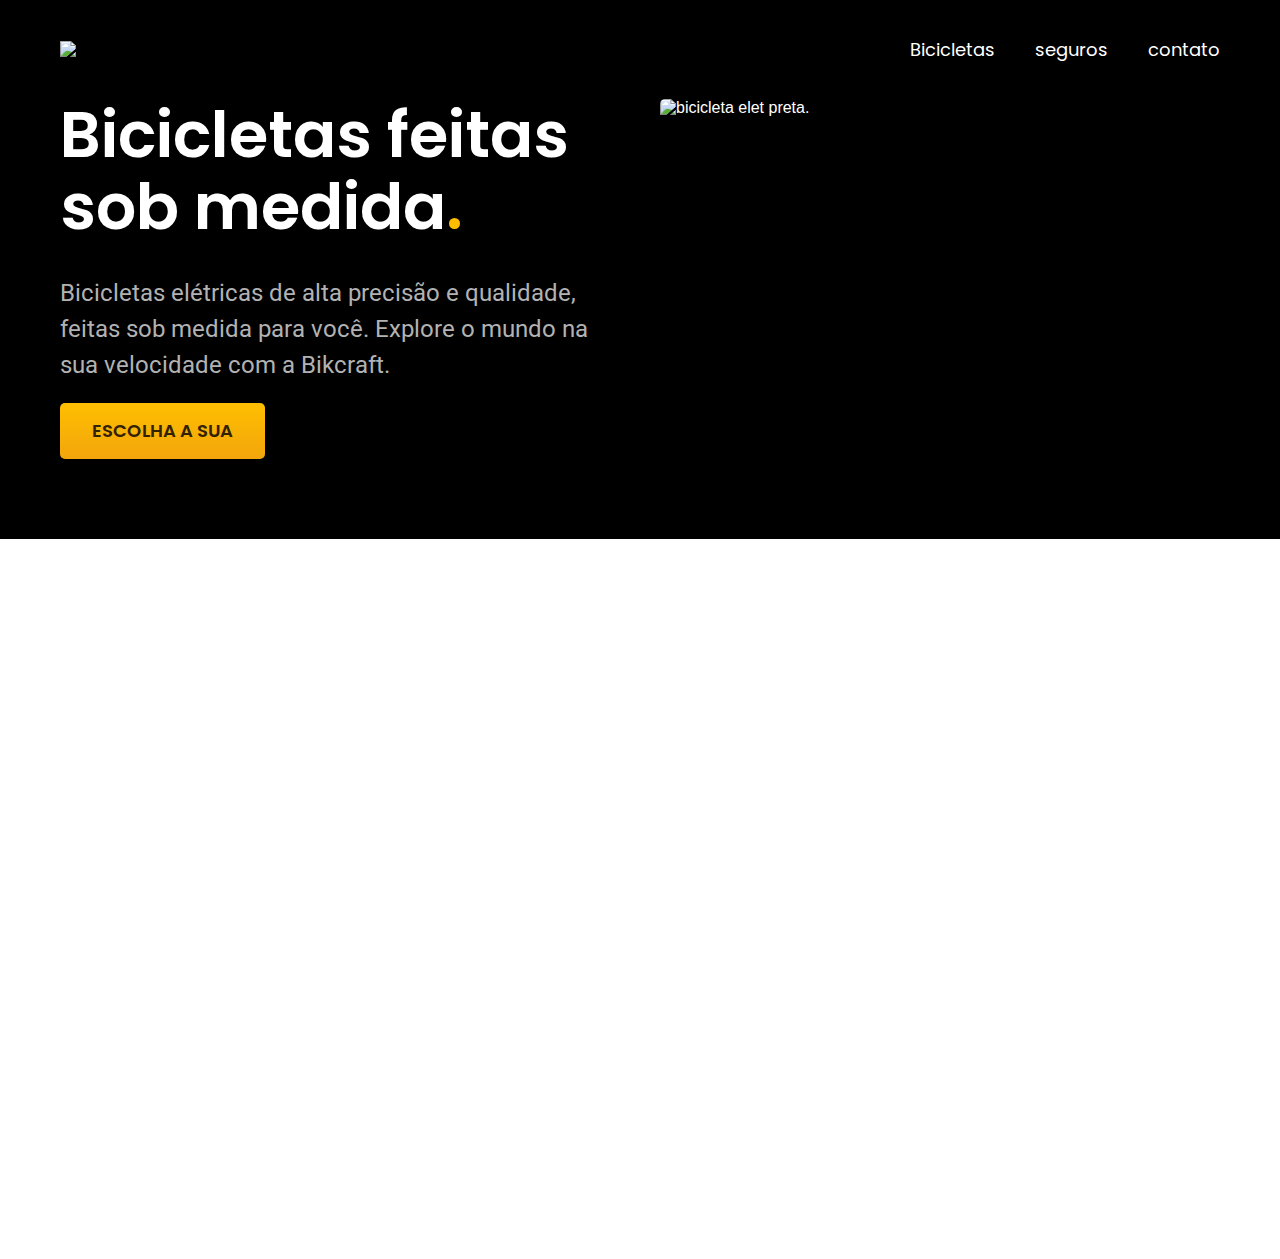
==== index.html @ 5430d137 "introducao-feita" ====
<!DOCTYPE html>
<html lang="pt-br">
    <head>
        <meta charset="UTF-8">
        <meta name="viewport" content="width=device-width, initial-scale=1.0">
        <title>Bikcraft - Bicicletas elétricas</title>
        <meta name="description" content="Bicicletas elétricas de alta precisão e qualidade,  feitas sob medida para o cliente. Explore o mundo na sua velocidade com a Bikcraft.">
        <link rel="stylesheet" href="./css/style.css">
        <link rel="preconnect" href="https://fonts.googleapis.com">
        <link rel="preconnect" href="https://fonts.gstatic.com" crossorigin>
        <link href="https://fonts.googleapis.com/css2?family=Poppins&family=Roboto:wght@500&display=swap" rel="stylesheet"> 
    </head>
    <body>
        <header class="header-bg">
            <div class="header">
                <a href="./">
                    <img src="./img/bikcraft.svg" alt="bikcraft">
                </a>
                <nav aria-label="primaria">
                <ul class="header-menu">
                    <li><a href="./bicicletas.html">Bicicletas</a></li>
                    <li><a href="./seguros.html">seguros</a></li>
                    <li><a href="./contato.html">contato</a></li>
                </ul>
            </nav>
            </div>
        </header>

        <main class="introducao-bg">
            <div class="introducao">
                <div class="introducao-conteudo">    
                    <h1>Bicicletas feitas sob medida<span>.</span></h1>
                    <p>Bicicletas elétricas de alta precisão e qualidade, feitas sob medida para você. Explore o mundo na sua velocidade com a Bikcraft.</p>
                    <a href="./bicicletas.html">Escolha a sua</a>
                </div>
                <div>
                    <img src="./img/fotos/introducao.jpg" alt="bicicleta elet preta.">
                </div>
            </div>

        </main>

    
    </body>
</html>
---- css/style.css ----
body{
    margin: 0px;
    font-family: Arial, Helvetica, sans-serif;
    padding-bottom: 600px;
}

h1, ul, p {
    margin: 0px;
}

ul{
    padding: 0px;
    list-style: none;
}

a{
    text-decoration: none;
    color: inherit;
}
img{
    max-width: 100%;
    display: block;
}


.header-bg{
    background-color: #000000;
}

.header{
    display: flex;
    flex-wrap: wrap;
    justify-content: space-between;
    align-items: center;
    box-sizing: border-box;
    padding: 20px;
    max-width: 1200px;
    margin-left: auto;
    margin-right: auto;
}

.header-menu{
    display: flex;
    gap: 40px;
    flex-wrap: wrap;

}

.header-menu a{
    color: #ffffff;
    padding: 16px 0px ;
    display: inline-block;
    font-size: 18px;
    position: relative;
    font-family: "Poppins";
    font-weight: 400;

}
.header-menu a:after{
    content: "";
    display: block;
    height: 2px;
    width: 0px;
    background: #ffffff;
    margin-top: 4px;
    transition: 0.3s;
    position: absolute;
}
.header-menu a:hover:after{
    width: 100%;
}

@media(max-width: 800px){
.header-menu{
    gap: 20px;
 }
.header-menu a{
    background: #111111;
    padding: 12px 16px;
    border-radius: 4px;
 }
 .header-menu a:hover{
    background: #2e2e2e; 
 }   
 .header-menu a:after{
    display: none;
 }
}

@media(max-width: 600px){
    .header-menu{
    gap: 12px;
    }
    .header-menu a{
     padding: 8px 12px;
     font-size: 14px;  
    }    
}

.introducao-bg{
    background: #000000;
    color: #ffffff;
    box-shadow: inset 0 -120px #ffffff;
}

.introducao{
    display: grid;
    grid-template-columns: 1fr 1fr;
    gap: 0px 40px;
    max-width: 1200px;
    box-sizing: border-box;
    padding-left: 20px;
    padding-right: 20px;
    margin-left: auto;
    margin-right: auto;
}

.introducao-conteudo{
    align-self: end;
    padding-bottom: 200px ;
}

.introducao img{
    width: 100%;
    height: 100%;
    object-fit: cover;
    border-radius: 5px;
}

.introducao h1{
    margin-bottom: 32px;
    font-size: 64px;
    line-height: 1.125;
    font-family: "Poppins";
    font-weight: 600;
}

.introducao h1 span{
    color: #ffbb00;
}

.introducao p{
    margin-bottom: 20px;
   font-size: 24px;
   line-height: 1.5;
   color: #b2b2b2;
   font-family: "Roboto";
    font-weight: 400;
}

.introducao a{
    padding: 16px 32px;
    background: linear-gradient(#ffbf00, #f2a50c);
    display: inline-block;
    border-radius: 5px;
    box-shadow: 0 1px 2px rgba(0, 0, 0, 0.1);
    text-transform: uppercase;
    color: #332200;
    font-size: 18px;
    line-height: 1.33;
    font-family: "Poppins";
    font-weight: 600;
}

.introducao a:hover{
    background: linear-gradient(#ffb60d, #e59317);
}

@media(max-width:600px){
    .introducao a{
        padding: 12px 16px;
        font-size: 16px;
    }
}

@media(max-width:1200px){
    .introducao h1{
        font-size: 48px;
    }
    .introducao p{
        font-size: 18px;
    }
}

@media(max-width: 800px){
    .introducao-bg{
        background: #111111;
        padding-top: 40px;
        box-shadow: inset 0 -60px #ffffff;
    }
    .introducao{
        grid-template-columns: 1fr;
        gap: 32px;
    }
    .introducao-conteudo{
        padding-bottom: 0px;
    }
    .introducao h1{
        font-size: 32px;
        margin-bottom: 16px;
    }
    .introducao img{
        height: 300px;
        width: 100%;
    }

}
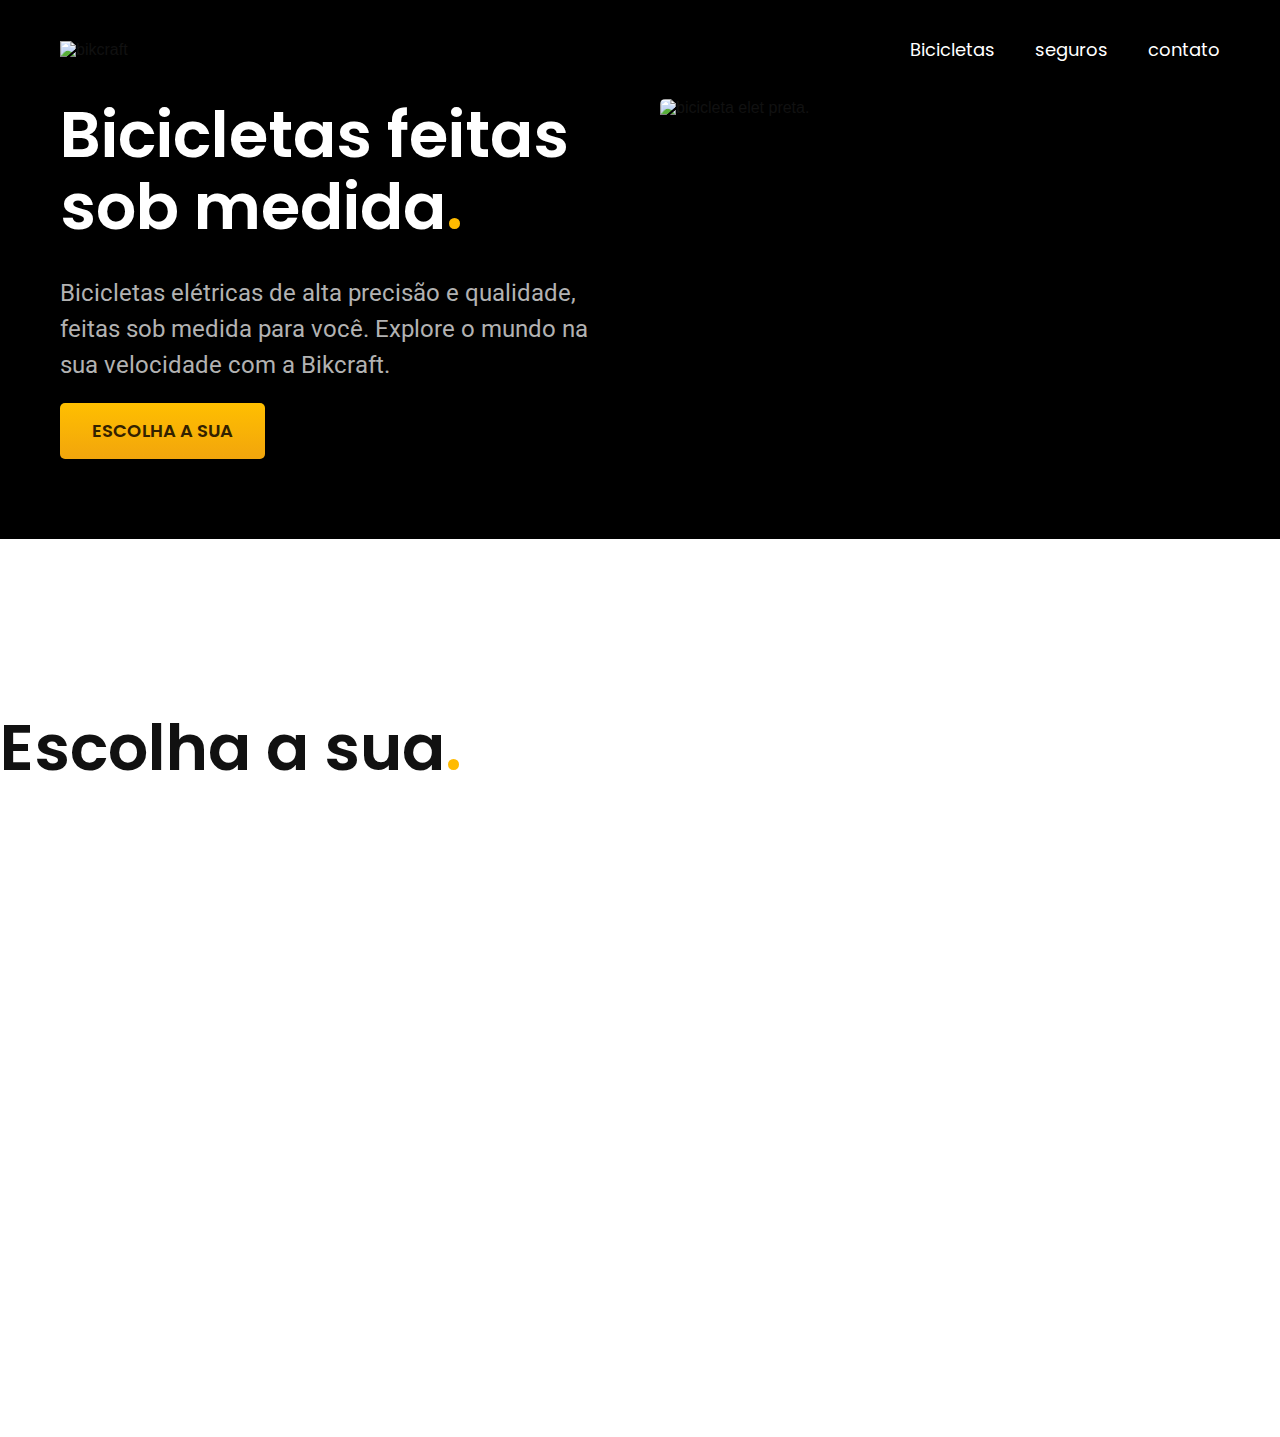
==== commit 0b822242: "atalhos para cores" ====
--- a/index.html
+++ b/index.html
@@ -17,7 +17,7 @@
                     <img src="./img/bikcraft.svg" alt="bikcraft">
                 </a>
                 <nav aria-label="primaria">
-                <ul class="header-menu">
+                <ul class="header-menu cor-0">
                     <li><a href="./bicicletas.html">Bicicletas</a></li>
                     <li><a href="./seguros.html">seguros</a></li>
                     <li><a href="./contato.html">contato</a></li>
@@ -29,9 +29,9 @@
         <main class="introducao-bg">
             <div class="introducao">
                 <div class="introducao-conteudo">    
-                    <h1>Bicicletas feitas sob medida<span>.</span></h1>
-                    <p>Bicicletas elétricas de alta precisão e qualidade, feitas sob medida para você. Explore o mundo na sua velocidade com a Bikcraft.</p>
-                    <a href="./bicicletas.html">Escolha a sua</a>
+                    <h1 class="texto-grande cor-0">Bicicletas feitas sob medida<span class="cor-p1">.</span></h1>
+                    <p class="texto-medio cor-5">Bicicletas elétricas de alta precisão e qualidade, feitas sob medida para você. Explore o mundo na sua velocidade com a Bikcraft.</p>
+                    <a class="botao" href="./bicicletas.html">Escolha a sua</a>
                 </div>
                 <div>
                     <img src="./img/fotos/introducao.jpg" alt="bicicleta elet preta.">
@@ -40,6 +40,6 @@
 
         </main>
 
-    
+    <h2 class="texto-grande">Escolha a sua<span class="cor-p1">.</span></h2>
     </body>
 </html>--- a/css/style.css
+++ b/css/style.css
@@ -1,208 +1,10 @@
-body{
-    margin: 0px;
-    font-family: Arial, Helvetica, sans-serif;
-    padding-bottom: 600px;
-}
-
-h1, ul, p {
-    margin: 0px;
-}
-
-ul{
-    padding: 0px;
-    list-style: none;
-}
-
-a{
-    text-decoration: none;
-    color: inherit;
-}
-img{
-    max-width: 100%;
-    display: block;
-}
+@import"./global/global.css";
+@import"./global/header.css";
+@import"./utilidades/tipografia.css";
+@import"./utilidades/cores.css";
+@import"./utilidades/componentes.css";
+@import"./home/introducao.css";
 
 
-.header-bg{
-    background-color: #000000;
-}
 
-.header{
-    display: flex;
-    flex-wrap: wrap;
-    justify-content: space-between;
-    align-items: center;
-    box-sizing: border-box;
-    padding: 20px;
-    max-width: 1200px;
-    margin-left: auto;
-    margin-right: auto;
-}
 
-.header-menu{
-    display: flex;
-    gap: 40px;
-    flex-wrap: wrap;
-
-}
-
-.header-menu a{
-    color: #ffffff;
-    padding: 16px 0px ;
-    display: inline-block;
-    font-size: 18px;
-    position: relative;
-    font-family: "Poppins";
-    font-weight: 400;
-
-}
-.header-menu a:after{
-    content: "";
-    display: block;
-    height: 2px;
-    width: 0px;
-    background: #ffffff;
-    margin-top: 4px;
-    transition: 0.3s;
-    position: absolute;
-}
-.header-menu a:hover:after{
-    width: 100%;
-}
-
-@media(max-width: 800px){
-.header-menu{
-    gap: 20px;
- }
-.header-menu a{
-    background: #111111;
-    padding: 12px 16px;
-    border-radius: 4px;
- }
- .header-menu a:hover{
-    background: #2e2e2e; 
- }   
- .header-menu a:after{
-    display: none;
- }
-}
-
-@media(max-width: 600px){
-    .header-menu{
-    gap: 12px;
-    }
-    .header-menu a{
-     padding: 8px 12px;
-     font-size: 14px;  
-    }    
-}
-
-.introducao-bg{
-    background: #000000;
-    color: #ffffff;
-    box-shadow: inset 0 -120px #ffffff;
-}
-
-.introducao{
-    display: grid;
-    grid-template-columns: 1fr 1fr;
-    gap: 0px 40px;
-    max-width: 1200px;
-    box-sizing: border-box;
-    padding-left: 20px;
-    padding-right: 20px;
-    margin-left: auto;
-    margin-right: auto;
-}
-
-.introducao-conteudo{
-    align-self: end;
-    padding-bottom: 200px ;
-}
-
-.introducao img{
-    width: 100%;
-    height: 100%;
-    object-fit: cover;
-    border-radius: 5px;
-}
-
-.introducao h1{
-    margin-bottom: 32px;
-    font-size: 64px;
-    line-height: 1.125;
-    font-family: "Poppins";
-    font-weight: 600;
-}
-
-.introducao h1 span{
-    color: #ffbb00;
-}
-
-.introducao p{
-    margin-bottom: 20px;
-   font-size: 24px;
-   line-height: 1.5;
-   color: #b2b2b2;
-   font-family: "Roboto";
-    font-weight: 400;
-}
-
-.introducao a{
-    padding: 16px 32px;
-    background: linear-gradient(#ffbf00, #f2a50c);
-    display: inline-block;
-    border-radius: 5px;
-    box-shadow: 0 1px 2px rgba(0, 0, 0, 0.1);
-    text-transform: uppercase;
-    color: #332200;
-    font-size: 18px;
-    line-height: 1.33;
-    font-family: "Poppins";
-    font-weight: 600;
-}
-
-.introducao a:hover{
-    background: linear-gradient(#ffb60d, #e59317);
-}
-
-@media(max-width:600px){
-    .introducao a{
-        padding: 12px 16px;
-        font-size: 16px;
-    }
-}
-
-@media(max-width:1200px){
-    .introducao h1{
-        font-size: 48px;
-    }
-    .introducao p{
-        font-size: 18px;
-    }
-}
-
-@media(max-width: 800px){
-    .introducao-bg{
-        background: #111111;
-        padding-top: 40px;
-        box-shadow: inset 0 -60px #ffffff;
-    }
-    .introducao{
-        grid-template-columns: 1fr;
-        gap: 32px;
-    }
-    .introducao-conteudo{
-        padding-bottom: 0px;
-    }
-    .introducao h1{
-        font-size: 32px;
-        margin-bottom: 16px;
-    }
-    .introducao img{
-        height: 300px;
-        width: 100%;
-    }
-
-}
-
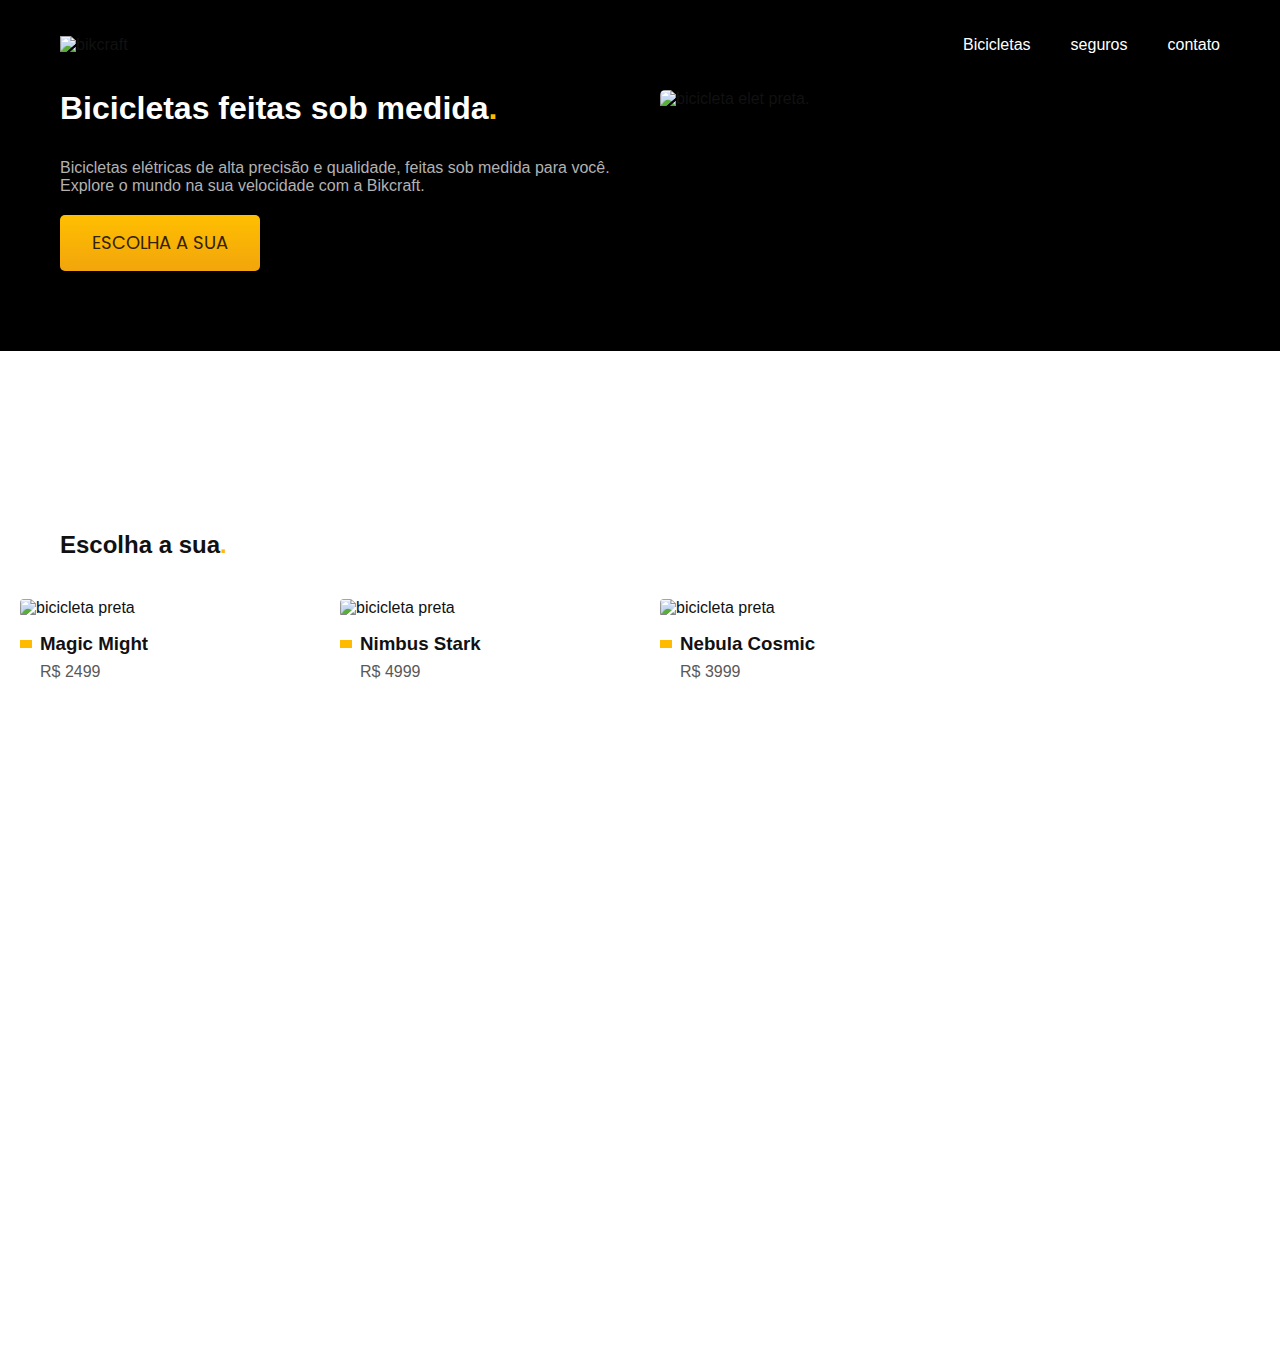
==== commit 6e78e5cb: "Bicicletas adicionadas" ====
--- a/index.html
+++ b/index.html
@@ -12,12 +12,12 @@
     </head>
     <body>
         <header class="header-bg">
-            <div class="header">
+            <div class="header container">
                 <a href="./">
                     <img src="./img/bikcraft.svg" alt="bikcraft">
                 </a>
                 <nav aria-label="primaria">
-                <ul class="header-menu cor-0">
+                <ul class="header-menu font-1-m cor-0">
                     <li><a href="./bicicletas.html">Bicicletas</a></li>
                     <li><a href="./seguros.html">seguros</a></li>
                     <li><a href="./contato.html">contato</a></li>
@@ -27,10 +27,10 @@
         </header>
 
         <main class="introducao-bg">
-            <div class="introducao">
+            <div class="introducao container">
                 <div class="introducao-conteudo">    
-                    <h1 class="texto-grande cor-0">Bicicletas feitas sob medida<span class="cor-p1">.</span></h1>
-                    <p class="texto-medio cor-5">Bicicletas elétricas de alta precisão e qualidade, feitas sob medida para você. Explore o mundo na sua velocidade com a Bikcraft.</p>
+                    <h1 class="font-1-xxl cor-0">Bicicletas feitas sob medida<span class="cor-p1">.</span></h1>
+                    <p class="font-2-l cor-5">Bicicletas elétricas de alta precisão e qualidade, feitas sob medida para você. Explore o mundo na sua velocidade com a Bikcraft.</p>
                     <a class="botao" href="./bicicletas.html">Escolha a sua</a>
                 </div>
                 <div>
@@ -39,7 +39,32 @@
             </div>
 
         </main>
+        <article class="bicicletas-lista">
+            <h2 class="container font-1-xxl">Escolha a sua<span class="cor-p1">.</span></h2>
 
-    <h2 class="texto-grande">Escolha a sua<span class="cor-p1">.</span></h2>
+            <ul>
+                <li>
+                   <a href="./bicicletas/magic.html">
+                        <img src="./img/bicicletas/magic-home.jpg" alt="bicicleta preta">
+                        <h3 class="font-1-xl">Magic Might</h3>
+                        <span class="font-2-m cor-8">R$ 2499</span>
+                    </a>
+                </li>
+                <li>
+                    <a href="./bicicletas/magic.html">
+                         <img src="./img/bicicletas/nimbus-home.jpg" alt="bicicleta preta">
+                         <h3 class="font-1-xl">Nimbus Stark</h3>
+                         <span class="font-2-m cor-8">R$ 4999</span>
+                     </a>
+                 </li>
+                 <li>
+                    <a href="./bicicletas/magic.html">
+                         <img src="./img/bicicletas/nebula-home.jpg" alt="bicicleta preta">
+                         <h3 class="font-1-xl">Nebula Cosmic</h3>
+                         <span class="font-2-m cor-8">R$ 3999</span>
+                     </a>
+                 </li>
+            </ul>
+        </article>
     </body>
 </html>--- a/css/style.css
+++ b/css/style.css
@@ -4,6 +4,7 @@
 @import"./utilidades/cores.css";
 @import"./utilidades/componentes.css";
 @import"./home/introducao.css";
+@import"./bicicletas/bicicletas-lista.css";
 
 
 
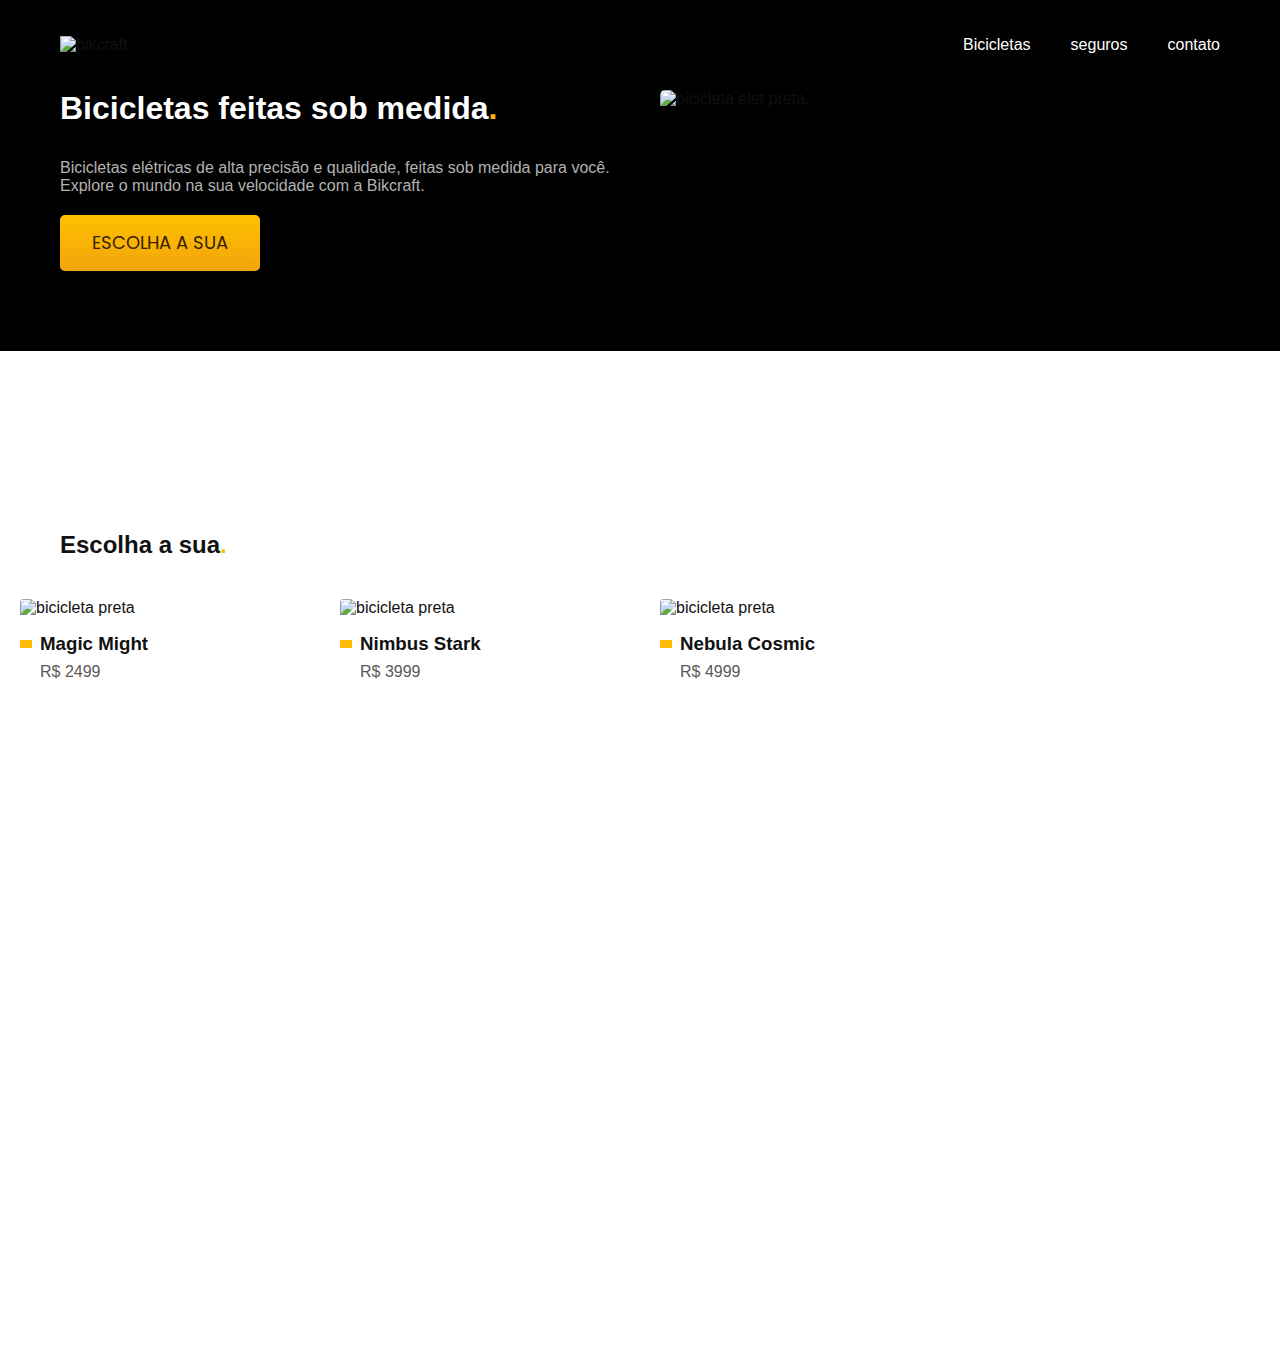
==== commit 5fc61195: "preço das bikes" ====
--- a/index.html
+++ b/index.html
@@ -54,14 +54,14 @@
                     <a href="./bicicletas/magic.html">
                          <img src="./img/bicicletas/nimbus-home.jpg" alt="bicicleta preta">
                          <h3 class="font-1-xl">Nimbus Stark</h3>
-                         <span class="font-2-m cor-8">R$ 4999</span>
+                         <span class="font-2-m cor-8">R$ 3999</span>
                      </a>
                  </li>
                  <li>
                     <a href="./bicicletas/magic.html">
                          <img src="./img/bicicletas/nebula-home.jpg" alt="bicicleta preta">
                          <h3 class="font-1-xl">Nebula Cosmic</h3>
-                         <span class="font-2-m cor-8">R$ 3999</span>
+                         <span class="font-2-m cor-8">R$ 4999</span>
                      </a>
                  </li>
             </ul>
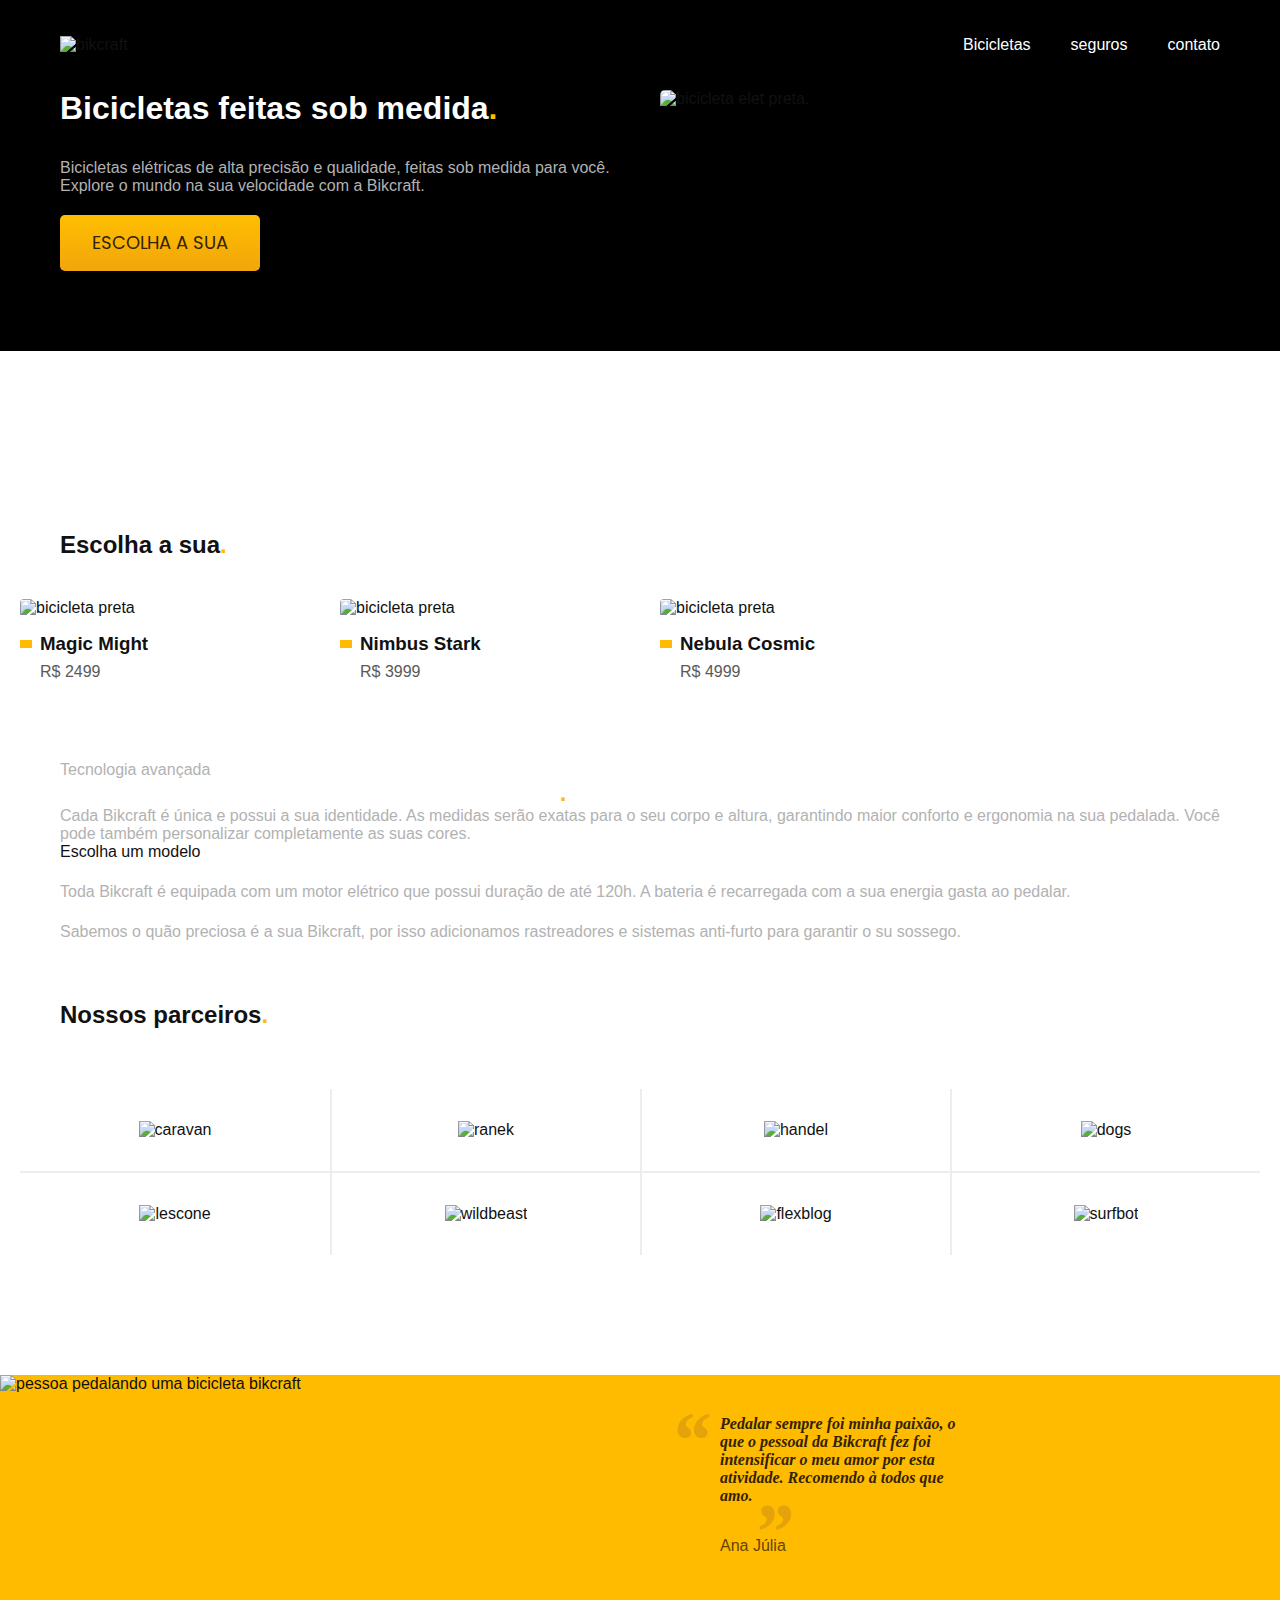
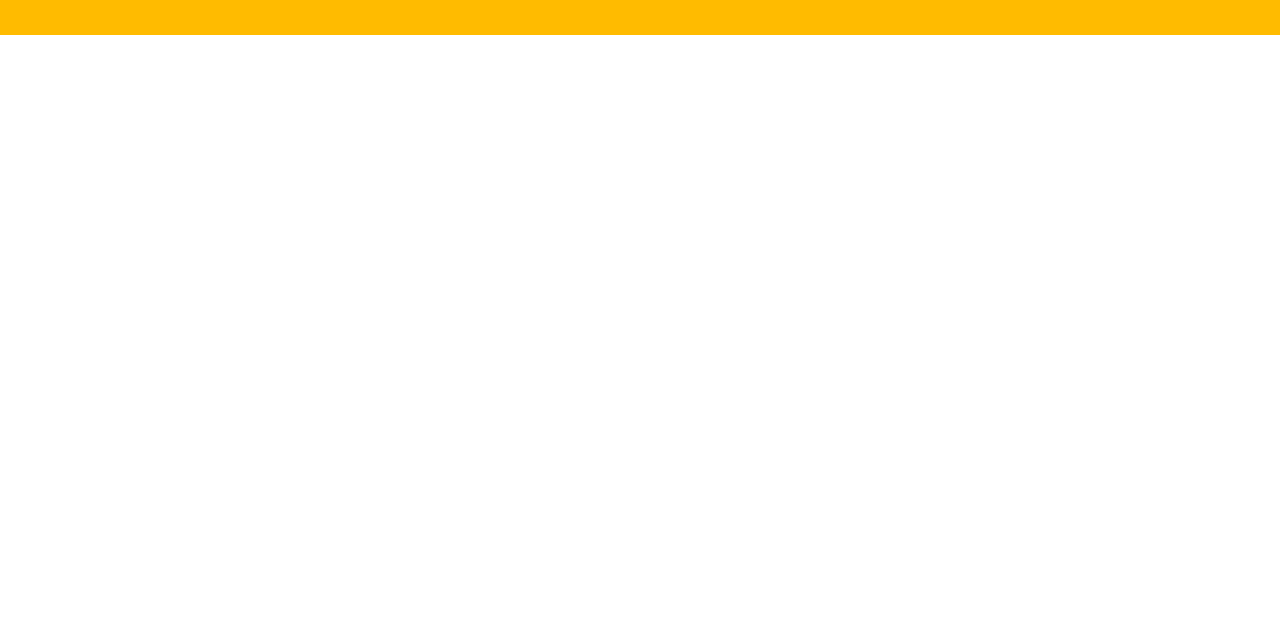
==== commit f0b3482f: "depoimento add" ====
--- a/index.html
+++ b/index.html
@@ -25,7 +25,6 @@
             </nav>
             </div>
         </header>
-
         <main class="introducao-bg">
             <div class="introducao container">
                 <div class="introducao-conteudo">    
@@ -66,5 +65,56 @@
                  </li>
             </ul>
         </article>
+        <article class="tecnologia-bg">
+            <div class="tecnologia container">
+                <div class="tecnologia-conteudo">
+                    <span class="font-2-l-b cor-5">Tecnologia avançada</span>
+                    <h2 class="font-1-xxl cor-0">Você escolhe as suas cores e componentes<span class="cor-p1">.</span></h2>
+                    <p class="font-2-l cor-5">Cada Bikcraft é única e possui a sua identidade. As medidas serão exatas para o seu corpo e altura, garantindo maior conforto e ergonomia na sua pedalada. Você pode também personalizar completamente as suas cores.</p>
+                    <a class="link" href="./bicicletas.html">Escolha um modelo</a>
+                    <div class="tecnologia-vantagens">
+                        <div>
+                            <img src="./img/icones/eletrica.svg" alt="">
+                            <h3 class="font-1-m cor-0">Motor elétrico</h3>
+                            <p class="font-2-s cor-5">Toda Bikcraft é equipada com um motor elétrico que possui duração de até 120h. A bateria é recarregada com a sua energia gasta ao pedalar.</p> 
+                        </div>
+                        <div>
+                            <img src="./img/icones/rastreador.svg" alt="">
+                            <h3 class="font-1-m cor-0">Rastreador</h3>
+                            <p class="font-2-s cor-5">Sabemos o quão preciosa é a sua Bikcraft, por isso adicionamos rastreadores e sistemas anti-furto para garantir o su sossego.</p> 
+                        </div>
+                    </div>                    
+                </div>
+                <div class="tecnologia-imagem">
+                    <img src="./img/fotos/tecnologia.jpg" alt="">
+                </div>
+
+            </div>
+        </article>
+
+        <section class="parceiros" aria-label="Nossos paerceiros">
+            <h2 class="container font-1-xxl">Nossos parceiros<span class="cor-p1">.</span></h2>
+
+            <ul>
+                <li><img src="./img/parceiros/caravan.svg" alt="caravan"></li>
+                <li><img src="./img/parceiros/ranek.svg" alt="ranek"></li>
+                <li><img src="./img/parceiros/handel.svg" alt="handel"></li>
+                <li><img src="./img/parceiros/dogs.svg" alt="dogs"></li>
+                <li><img src="./img/parceiros/lescone.svg" alt="lescone"></li>
+                <li><img src="./img/parceiros/wildbeast.svg" alt="wildbeast"></li>
+                <li><img src="./img/parceiros/flexblog.svg" alt="flexblog"></li>
+                <li><img src="./img/parceiros/surfbot.svg" alt="surfbot"></li>
+            </ul>
+        </section>
+        <section class="depoimento" aria-label="depoimento">
+            <div><img src="./img/fotos/depoimento.jpg" alt="pessoa pedalando uma bicicleta bikcraft"></div>
+            <div class="depoimento-conteudo">
+                <blockquote class="font-1-xl cor-p5">
+                    <p>Pedalar sempre foi minha paixão, o que o pessoal da Bikcraft fez foi intensificar o meu amor por esta atividade. Recomendo à todos que amo.</p>
+                </blockquote>
+                <span class="font-1-m-b cor-p4">Ana Júlia</span>
+
+            </div>
+        </section>
     </body>
 </html>--- a/css/style.css
+++ b/css/style.css
@@ -5,7 +5,8 @@
 @import"./utilidades/componentes.css";
 @import"./home/introducao.css";
 @import"./bicicletas/bicicletas-lista.css";
+@import"./home/tecnologia.css";
+@import"./home/parceiros.css";
+@import"./home/depoimento.css";
 
 
-
-
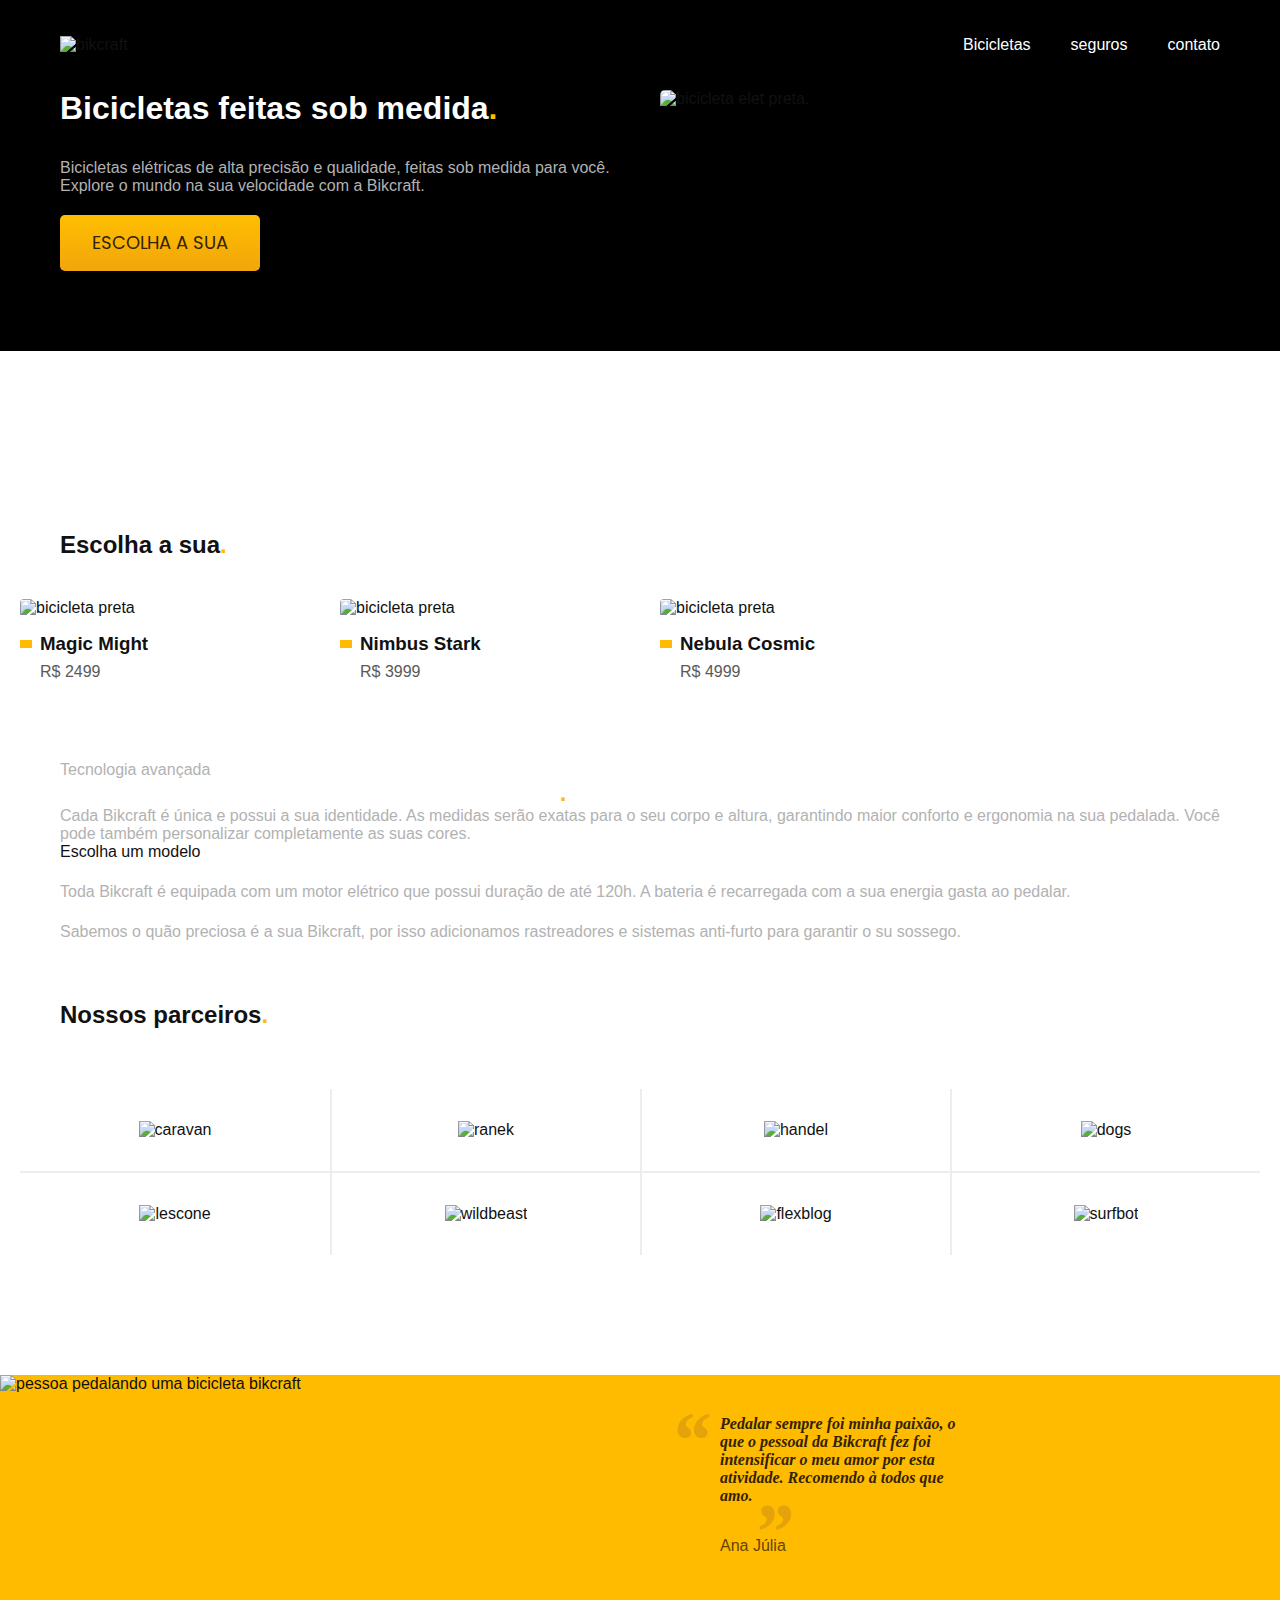
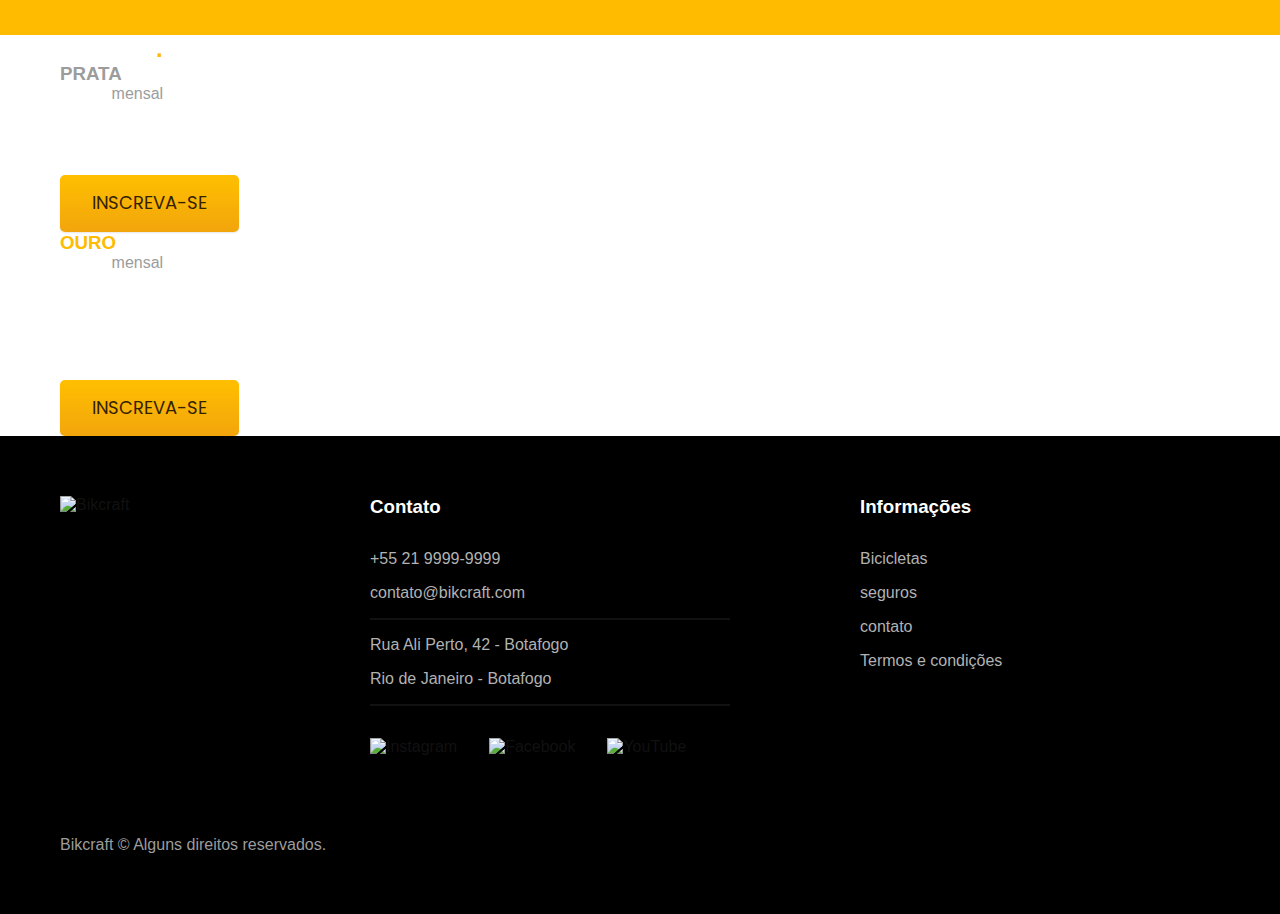
==== commit bbfe0790: "Footer add" ====
--- a/index.html
+++ b/index.html
@@ -116,5 +116,72 @@
 
             </div>
         </section>
+
+        <article class="seguros-bg">
+            <div class="seguros container">
+            <h2 class="font-1-xxl cor-0">Seguros<span class="cor-p1">.</span></h2>
+            <div class="seguros-item">
+                <h3 class="font-1-xl cor-6">PRATA</h3>
+                <span class="font-1-xl cor-0">R$199 <span class="font-1-xs cor-6">mensal</span></span>
+                <ul class="font-2-m cor-0">
+                    <li>Duas trocas por ano</li>
+                    <li>Assistência técnica</li>
+                    <li>Suporte 08h às 18h</li>
+                    <li>Cobertura estadual</li>
+                </ul>
+                <a class="botao secundario" href="./orcamento.html"> Inscreva-se</a>
+            </div>     
+            <div class="seguros-item">
+                <h3 class="font-1-xl cor-p1">OURO</h3>
+                <span class="font-1-xl cor-0">R$299 <span class="font-1-xs cor-6">mensal</span></span>
+                <ul class="font-2-m cor-0">
+                    <li>Cinco trocas por ano</li>
+                    <li>Assistência especial</li>
+                    <li>Suporte 24h</li>
+                    <li>Cobertura nacional</li>
+                    <li>Desconto em parceiros</li>
+                    <li>Acesso ao clube Bikcraft</li>
+                </ul>
+                <a class="botao" href="./orcamento.html"> Inscreva-se</a>
+            </div>           
+            </div>
+        </article>
+        <footer class="footer-bg ">
+            <div class="footer container">
+                <img src="./img/bikcraft.svg" alt="Bikcraft">
+                <div class="footer-contato ">
+                    <h3 class="font-2-l-b cor-0">Contato</h3>
+                    <ul class="cor-5 font-2-m">
+                        <li><a href="tel:+5521999999999">+55 21 9999-9999</a></li>
+                        <li><a href="mailto: contato@bikcraft.com"></a>contato@bikcraft.com</li>
+                        <li>Rua Ali Perto, 42 - Botafogo</li>
+                        <li>Rio de Janeiro - Botafogo</li> 
+                    </ul>
+                    <div class="footer-redes">
+                        <a href="./">
+                            <img src="./img/redes/instagram.svg" alt="Instagram">
+                        </a>
+                        <a href="./">
+                            <img src="./img/redes/facebook.svg" alt="Facebook">
+                        </a>
+                        <a href="./">
+                            <img src="./img/redes/youtube.svg" alt="YouTube">
+                        </a>
+                    </div>
+                </div>
+                <div class="footer-informacoes ">
+                    <h3 class="font-2-l-b cor-0">Informações</h3>
+                    <nav>
+                        <ul class="font-1-m cor-5">
+                            <li><a href="./bicicletas.html">Bicicletas</a></li>
+                            <li><a href="./seguros.html">seguros</a></li>
+                            <li><a href="./contato.html">contato</a></li>
+                            <li><a href="./termos.html">Termos e condições</a></li>
+                        </ul>
+                    </nav>
+                </div>
+                <p class="footer-copy font-2-m cor-6">Bikcraft © Alguns direitos reservados.</p>
+            </div>
+        </footer>
     </body>
 </html>--- a/css/style.css
+++ b/css/style.css
@@ -1,5 +1,6 @@
 @import"./global/global.css";
 @import"./global/header.css";
+@import"./global/footer.css";
 @import"./utilidades/tipografia.css";
 @import"./utilidades/cores.css";
 @import"./utilidades/componentes.css";
@@ -8,5 +9,5 @@
 @import"./home/tecnologia.css";
 @import"./home/parceiros.css";
 @import"./home/depoimento.css";
+@import"./seguros/seguros.css";
 
-
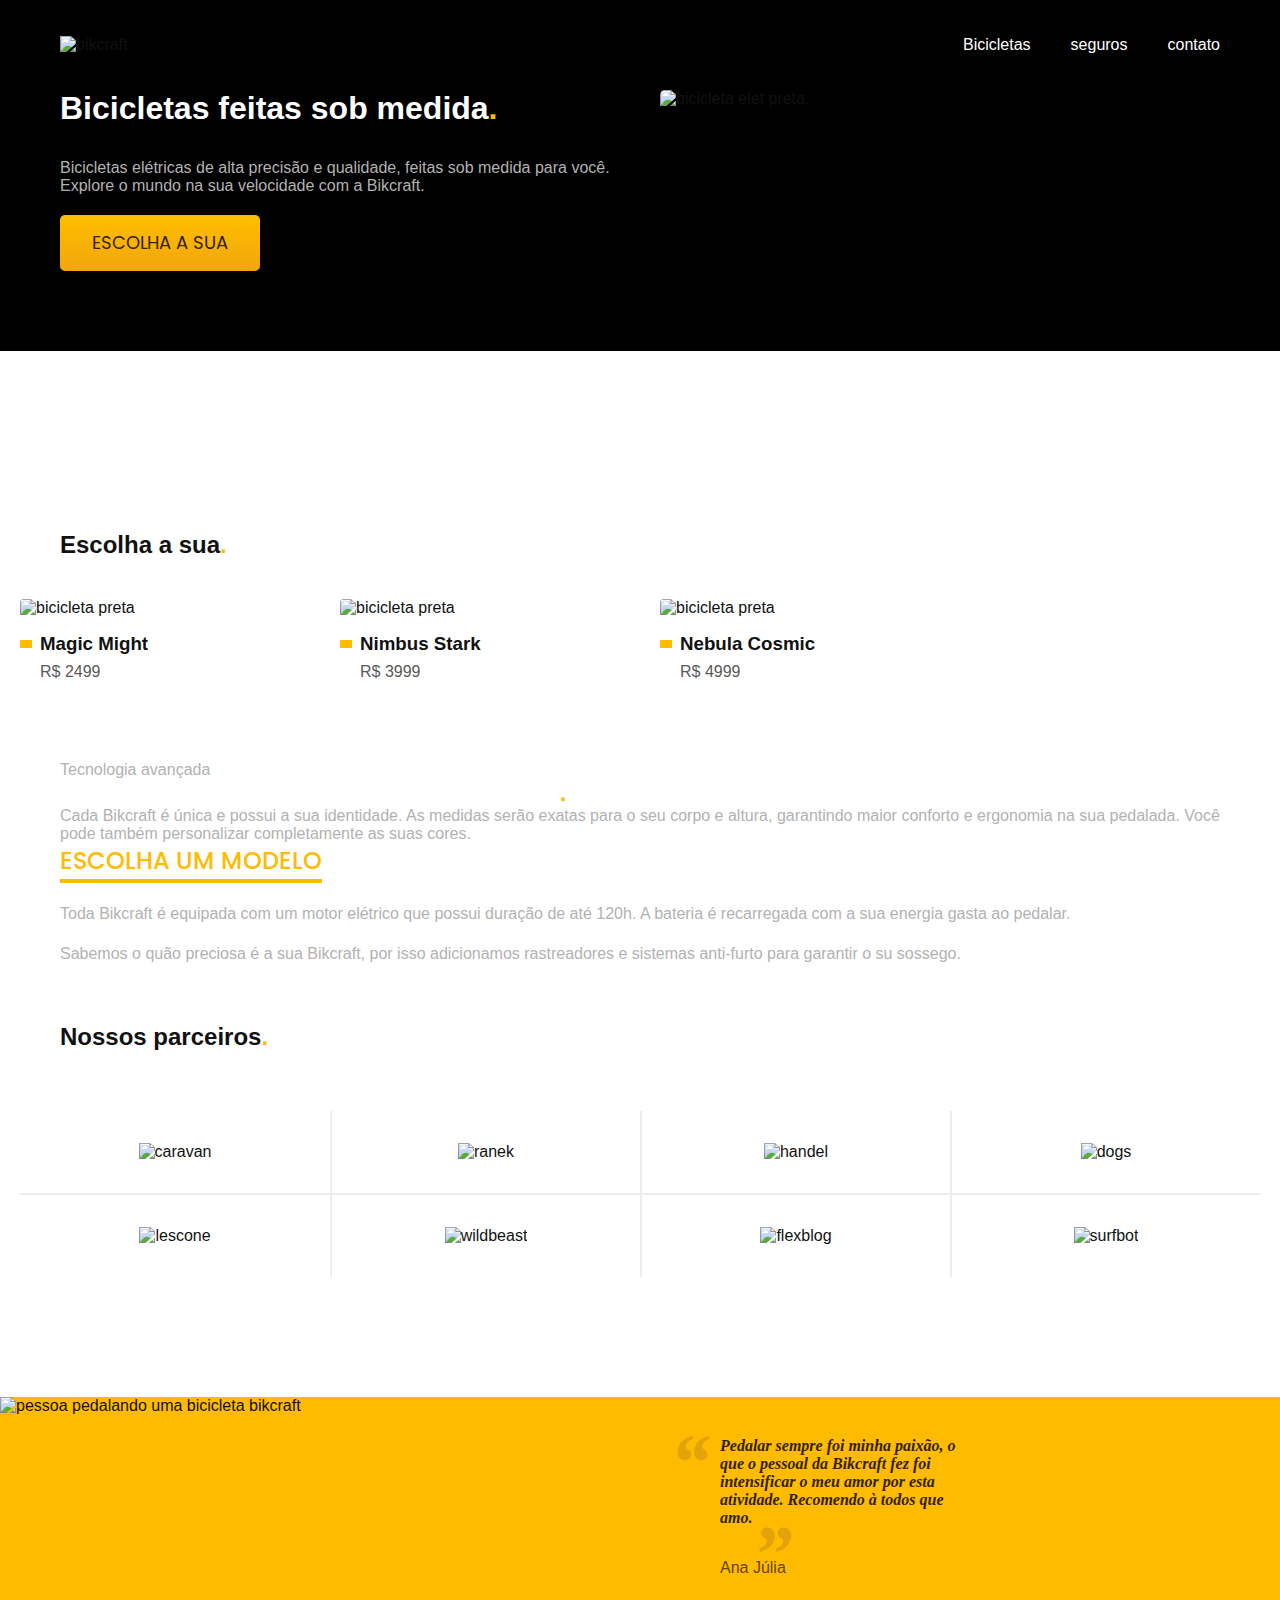
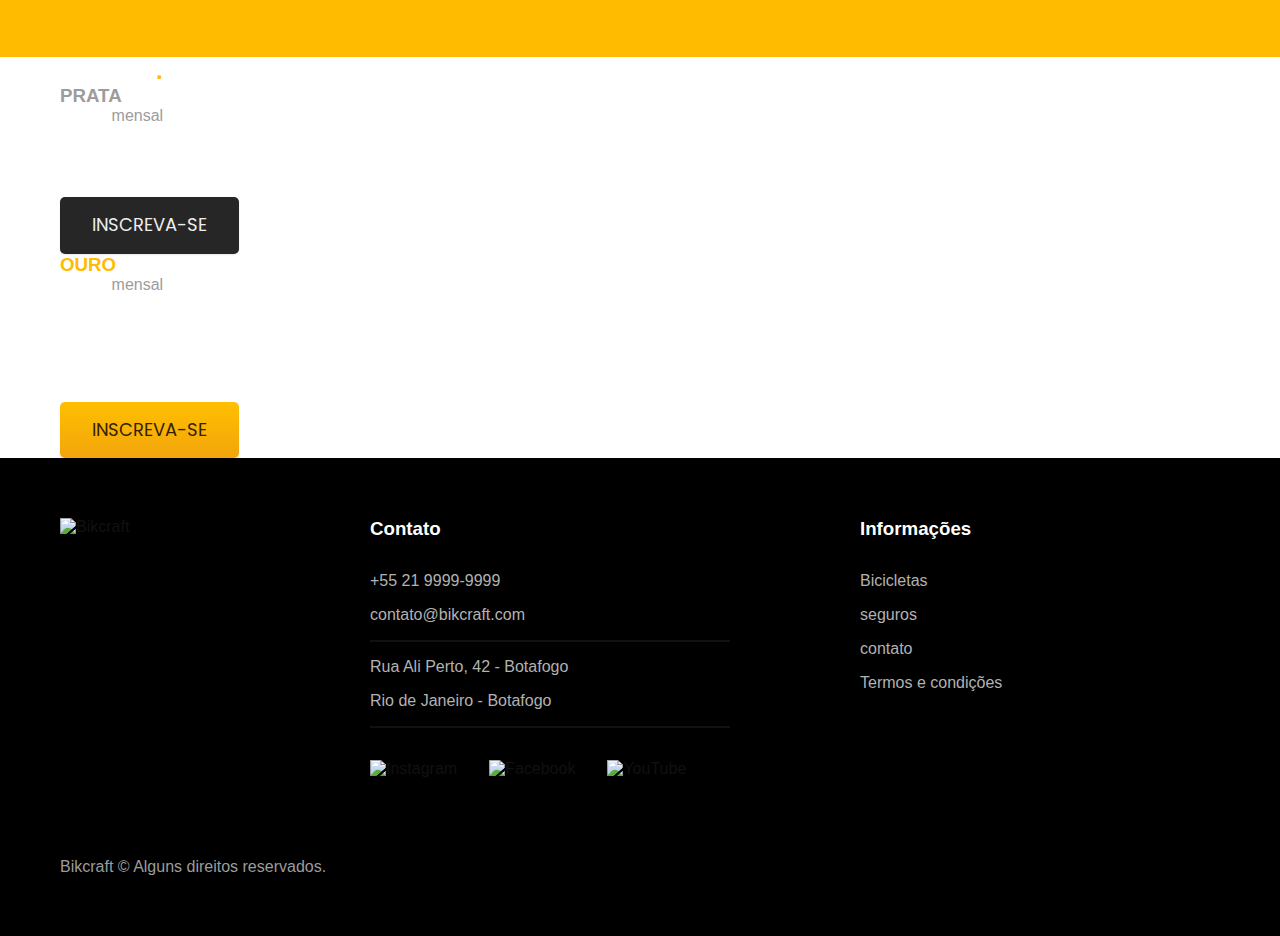
==== commit e1e5540b: "termos adicionados" ====
--- a/index.html
+++ b/index.html
@@ -153,7 +153,7 @@
                     <h3 class="font-2-l-b cor-0">Contato</h3>
                     <ul class="cor-5 font-2-m">
                         <li><a href="tel:+5521999999999">+55 21 9999-9999</a></li>
-                        <li><a href="mailto: contato@bikcraft.com"></a>contato@bikcraft.com</li>
+                        <li><a href="mailto: contato@bikcraft.com">contato@bikcraft.com</a></li>
                         <li>Rua Ali Perto, 42 - Botafogo</li>
                         <li>Rio de Janeiro - Botafogo</li> 
                     </ul>
--- a/css/style.css
+++ b/css/style.css
@@ -10,4 +10,4 @@
 @import"./home/parceiros.css";
 @import"./home/depoimento.css";
 @import"./seguros/seguros.css";
-
+@import"./termos/termos.css";
